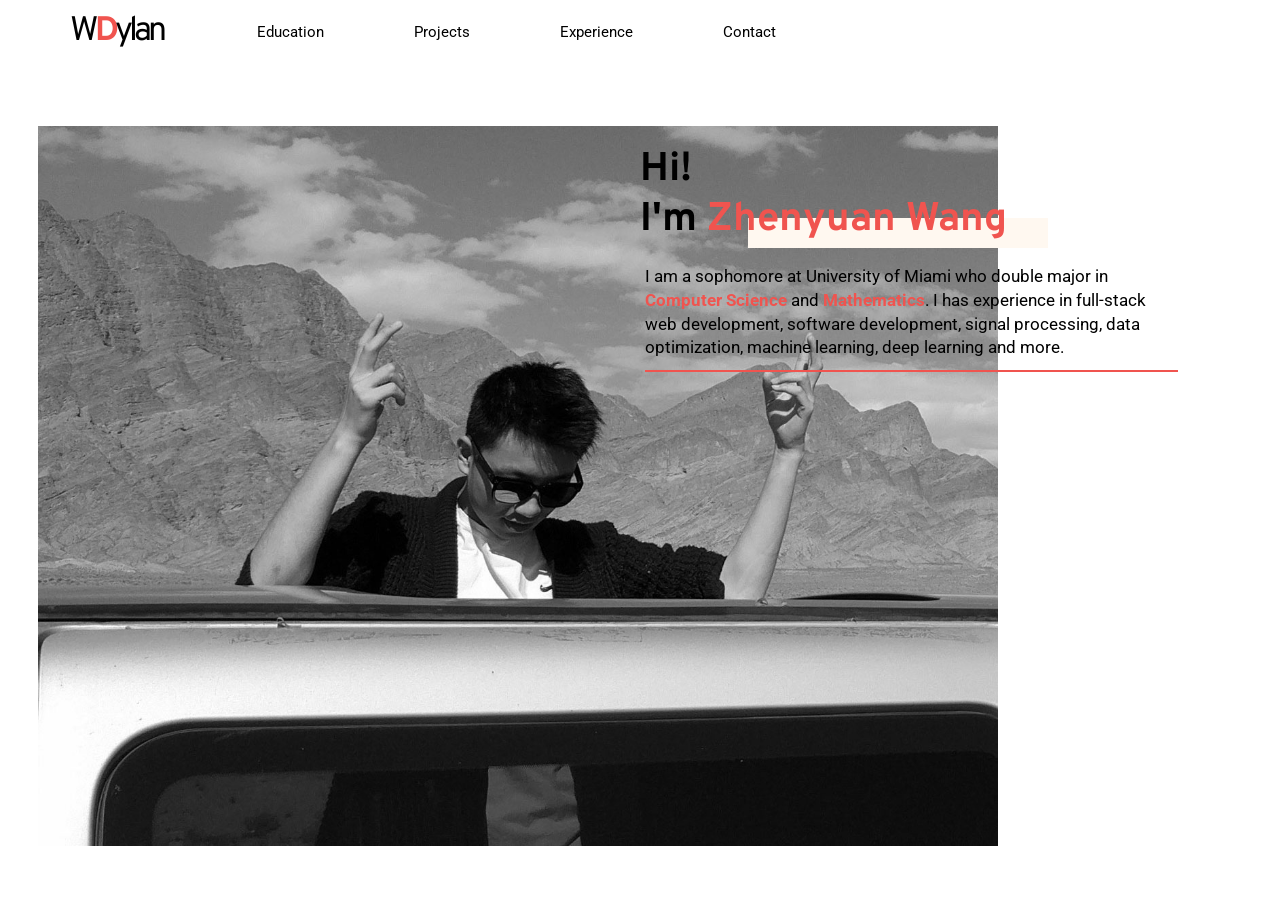
==== index.html @ d8823c97 "finish header and nav" ====
<!DOCTYPE html>
<html lang="en">
  <head>
    <meta charset="UTF-8" />
    <title>Zhenyuan Resume</title>
    <link rel="stylesheet" href="css/main.css">
  </head>

  <body>

    <header>
      <picture>
<!--         <source media="(min-width: 381px)" srcset='img/high_w3.jpg'/>
        <source media="(max-width: 380px)" srcset='img/high_w3tall.jpg'/> -->
        <img src='img/high_w3.jpg'/>
      </picture>

      <article>
        <div></div>
        <h1>
          <span>Hi!</span>
          I'm <strong>Zhenyuan Wang</strong>
        </h1>
        <p>I am a sophomore at University of Miami who double major in <strong>Computer Science</strong> and <strong>Mathematics</strong>. I has experience in full-stack web development, software development, signal processing, data optimization, machine learning, deep learning and more.</p>
      </article>
    </header>

    <nav id="desktop-nav">
      <p>W<strong>D</strong>ylan</p>
      <container id="nav-links">
        <a href="#edu">Education</a>
        <a href="#project">Projects</a>
        <a href="#experience">Experience</a>
        <a href="#contact">Contact</a>
      </container>
    </nav>

    <div id="Menu">
      <a><svg xmlns="http://www.w3.org/2000/svg" x="0px" y="0px"width="36" height="36"viewBox="0 0 172 172"style=" fill:#000000;"><g fill="none" fill-rule="nonzero" stroke="none" stroke-width="1" stroke-linecap="butt" stroke-linejoin="miter" stroke-miterlimit="10" stroke-dasharray="" stroke-dashoffset="0" font-family="none" font-weight="none" font-size="none" text-anchor="none" style="mix-blend-mode: normal"><path d="M0,172v-172h172v172z" fill="none"></path><g fill="#ffffff"><path d="M14.33333,78.83333h143.33333v14.33333h-143.33333zM14.33333,35.83333h143.33333v14.33333h-143.33333zM14.33333,121.83333h143.33333v14.33333h-143.33333z"></path></g></g></svg></a>
      <!-- <a href="https://icons8.com/icon/88616/menu">Menu icon by Icons8</a> -->
      <nav id="mobile-nav">
        <ul>
          <li><a href="#edu">Education</a></li>
          <li><a href="#edu">Projects</a></li>
          <li><a href="#experience">Experience</a></li>
          <li><a href="#experience">Contact</a></li>
        </ul>
      </nav>
    </div>

    <script src="js/jquery-3.4.1.js"></script>
    <script src="js/main.js"></script>
  </body>
</html>
---- css/main.css ----
@import url('https://fonts.googleapis.com/css?family=Overpass:700|Roboto|Satisfy&display=swap');
@import "_navbar.css";
@import "_navbarm.css";
@import "_header.css";
@import "_headerm.css";
@import "education.css";
@import "project.css";
@import "experience.css";
@import "contact.css";
@import "footer.css";
/*
pink: #D81E5B;
blue: #66C3FF;
MILK-green:#CCD7C5;
WHITE: #FFF8F0;
Black:#272727;
red:#F0544F;
GREY: #dedede;
c10000
*/

body, html{
  height:100%;
  margin:0;
  scroll-behavior: smooth;
}

strong{
  color:#F0544F;
}

p{
  font-family: 'Roboto', sans-serif;
}

h2{
  font-family: 'Overpass', sans-serif;
  font-size: 50px;
  letter-spacing: 4px;
  margin: 0;
}

h3{
  font-family: 'Overpass', sans-serif;
}

h4{
  font-family: 'Overpass', sans-serif;
}

li{
  font-family: 'Roboto', sans-serif;
}

.h2_container{
  display: flex;
  justify-content: center;
  align-items: center;
  margin: 15px 0;
}
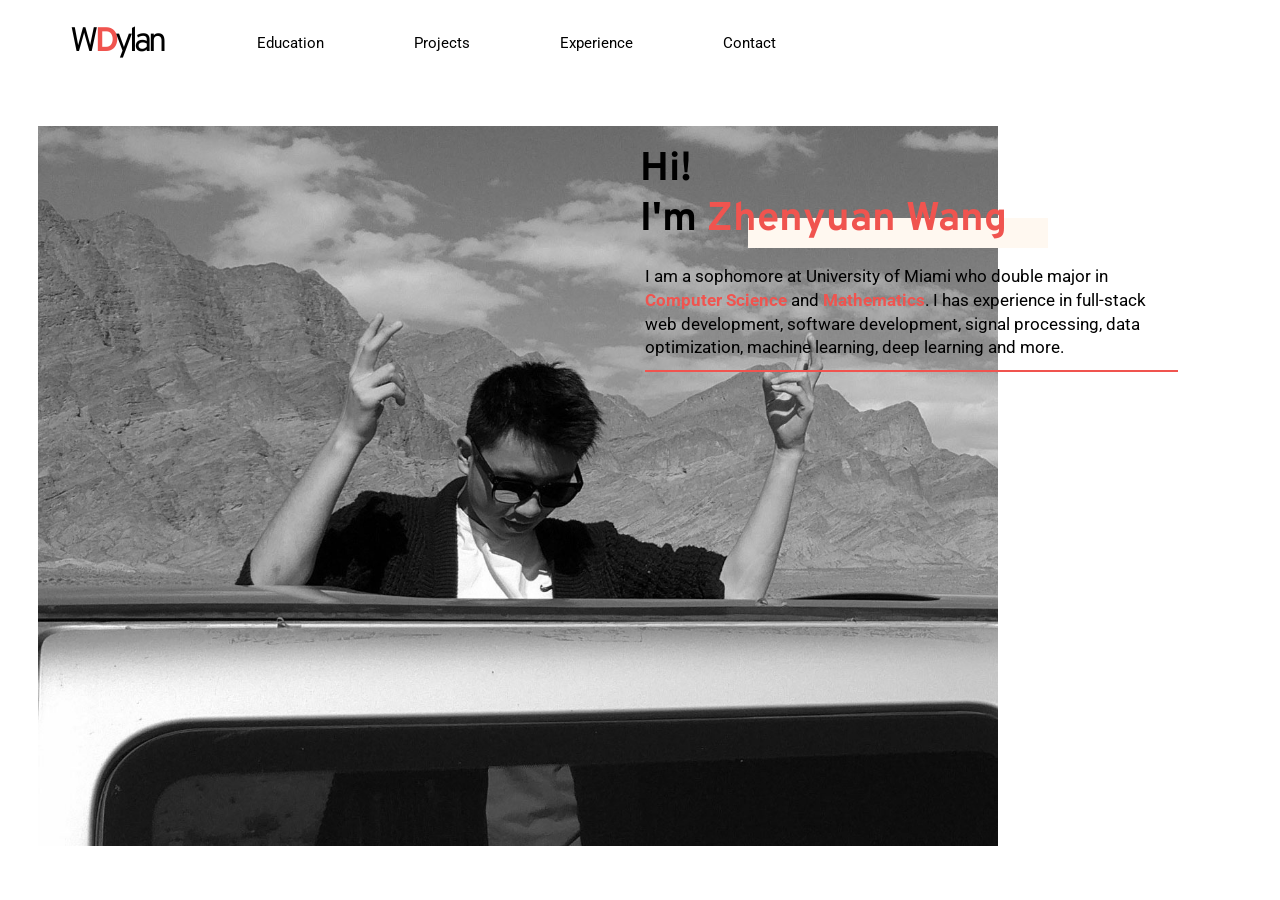
==== commit f355948e: "fix file name" ====
--- a/index.html
+++ b/index.html
@@ -3,7 +3,7 @@
   <head>
     <meta charset="UTF-8" />
     <title>Zhenyuan Resume</title>
-    <link rel="stylesheet" href="css/main.css">
+    <link rel="stylesheet" href="/css/index.css"/>
   </head>
 
   <body>
@@ -26,9 +26,9 @@
     </header>
 
     <nav id="desktop-nav">
-      <p>W<strong>D</strong>ylan</p>
+      <a href="index.html"><p>W<strong>D</strong>ylan</p></a>
       <container id="nav-links">
-        <a href="#edu">Education</a>
+        <a href="html/edu.html">Education</a>
         <a href="#project">Projects</a>
         <a href="#experience">Experience</a>
         <a href="#contact">Contact</a>
@@ -40,7 +40,7 @@
       <!-- <a href="https://icons8.com/icon/88616/menu">Menu icon by Icons8</a> -->
       <nav id="mobile-nav">
         <ul>
-          <li><a href="#edu">Education</a></li>
+          <li><a href="html/edu.html">Education</a></li>
           <li><a href="#edu">Projects</a></li>
           <li><a href="#experience">Experience</a></li>
           <li><a href="#experience">Contact</a></li>
--- a/css/index.css
+++ b/css/index.css
@@ -0,0 +1,5 @@
+@import "navbar.css";
+@import "navbarm.css";
+@import "header.css";
+@import "headerm.css";
+@import "main.css";
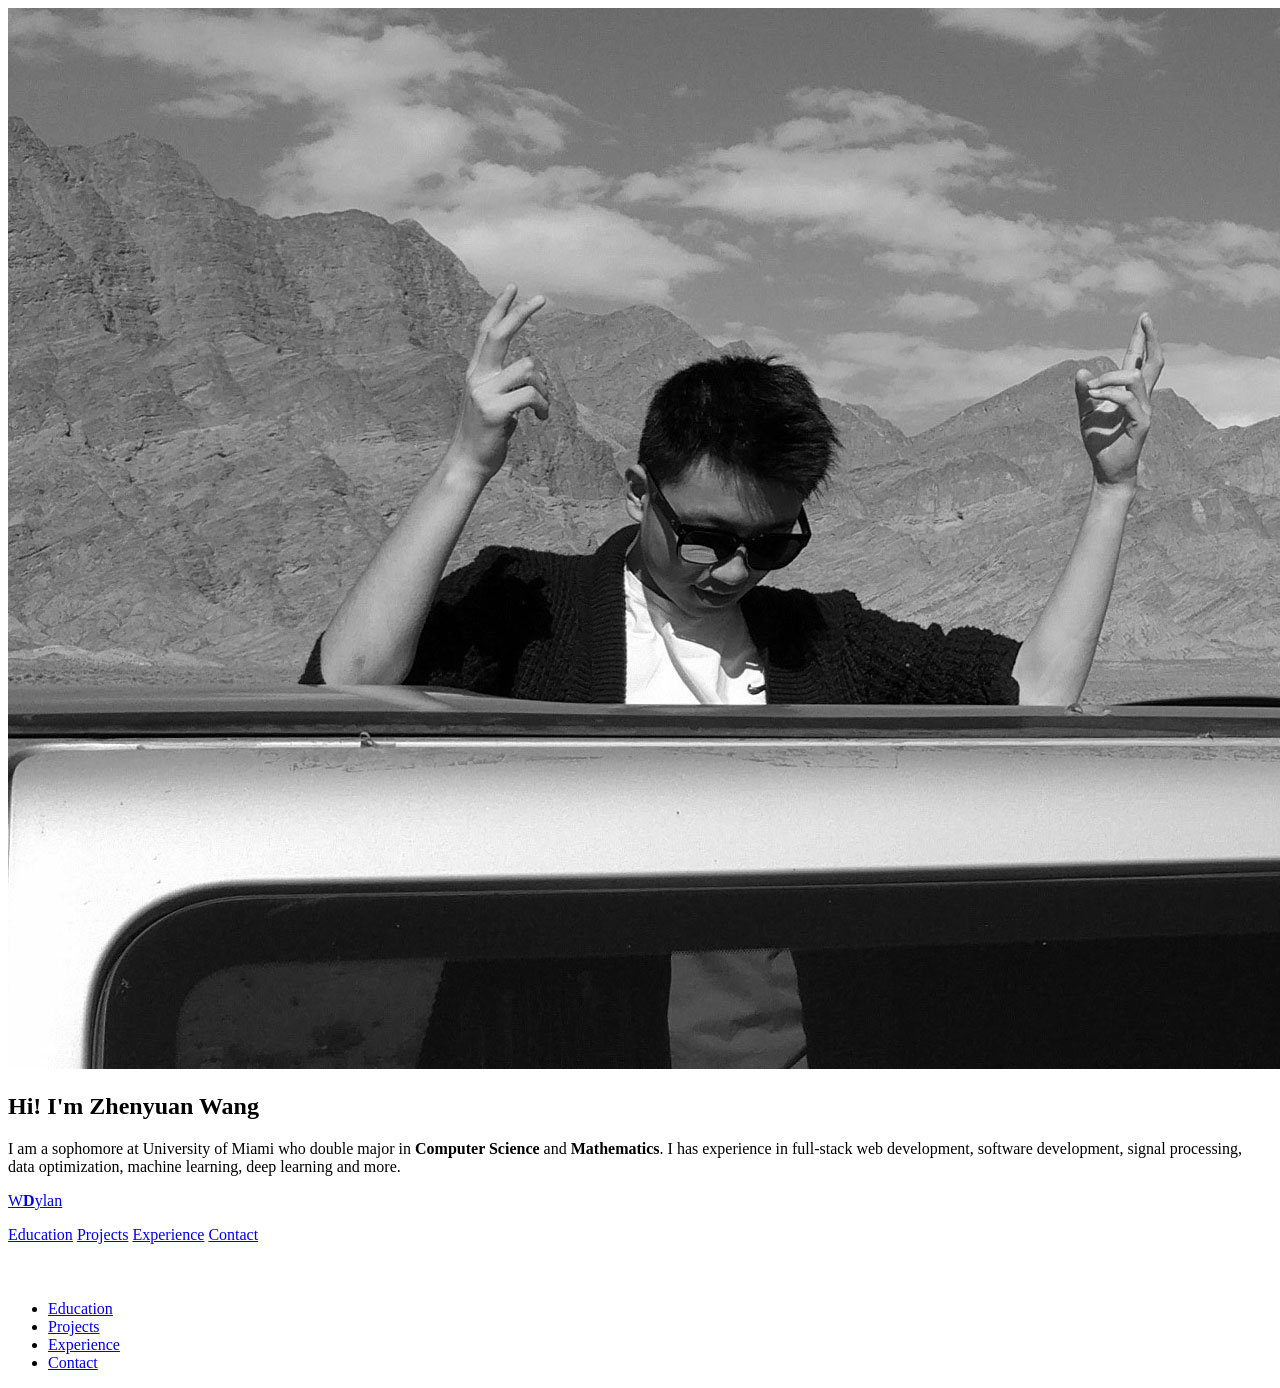
==== commit b117b424: "fix path" ====
--- a/index.html
+++ b/index.html
@@ -3,7 +3,7 @@
   <head>
     <meta charset="UTF-8" />
     <title>Zhenyuan Resume</title>
-    <link rel="stylesheet" href="/css/index.css"/>
+    <link rel="stylesheet" href="~/css/index.css"/>
   </head>
 
   <body>
@@ -48,7 +48,7 @@
       </nav>
     </div>
 
-    <script src="js/jquery-3.4.1.js"></script>
-    <script src="js/main.js"></script>
+    <script src="~/js/jquery-3.4.1.js"></script>
+    <script src="~/js/main.js"></script>
   </body>
 </html>
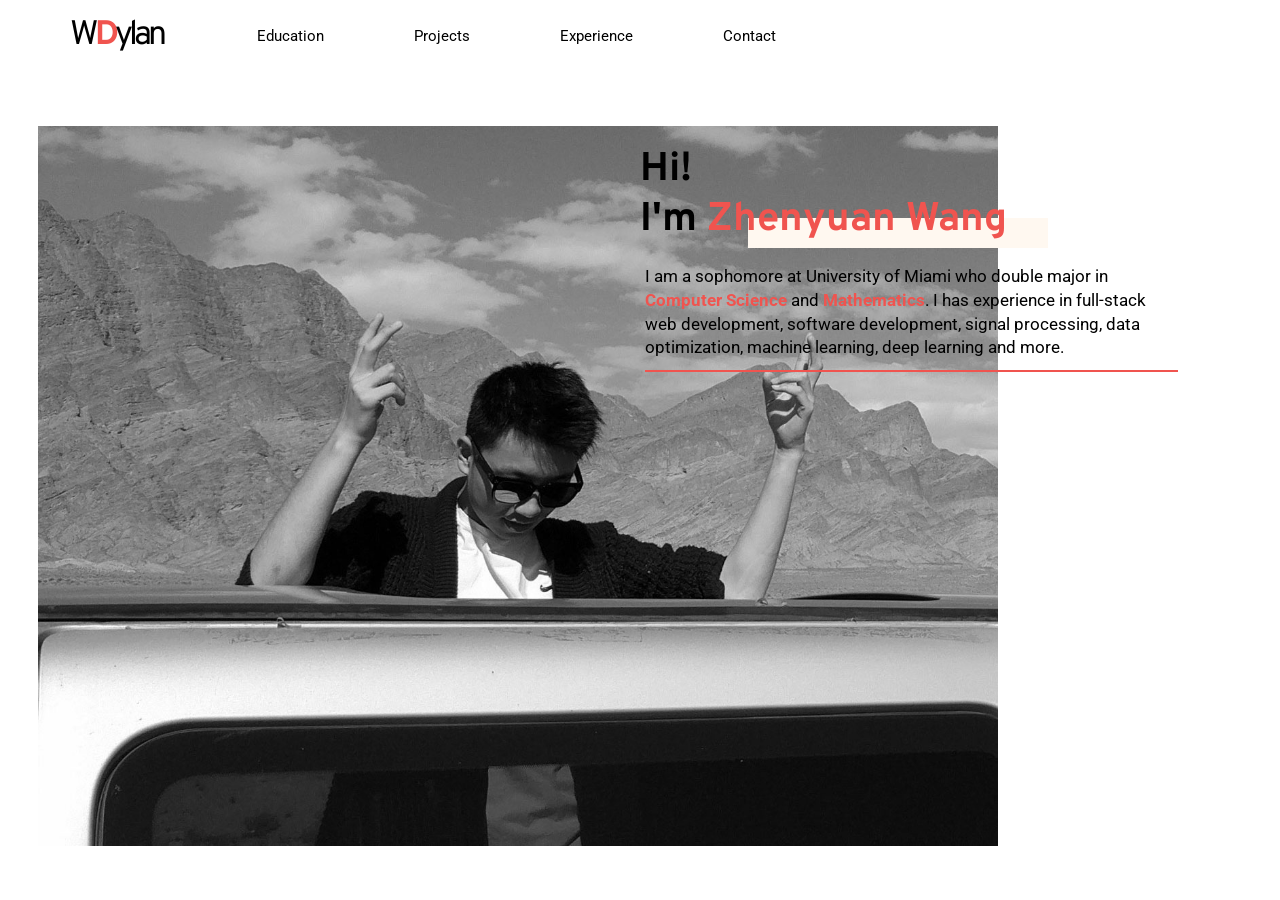
==== commit b2d12451: "first draft" ====
--- a/index.html
+++ b/index.html
@@ -2,8 +2,9 @@
 <html lang="en">
   <head>
     <meta charset="UTF-8" />
-    <title>Zhenyuan Resume</title>
-    <link rel="stylesheet" href="~/css/index.css"/>
+    <title>Zhenyuan Wang</title>
+    <link rel="stylesheet" href="css/index.css"/>
+    <link rel="shortcut icon" href="img/user.png"/>
   </head>
 
   <body>
@@ -29,9 +30,9 @@
       <a href="index.html"><p>W<strong>D</strong>ylan</p></a>
       <container id="nav-links">
         <a href="html/edu.html">Education</a>
-        <a href="#project">Projects</a>
-        <a href="#experience">Experience</a>
-        <a href="#contact">Contact</a>
+        <a href="html/project.html">Projects</a>
+        <a href="html/experience.html">Experience</a>
+        <a href="html/contact.html">Contact</a>
       </container>
     </nav>
 
@@ -41,14 +42,18 @@
       <nav id="mobile-nav">
         <ul>
           <li><a href="html/edu.html">Education</a></li>
-          <li><a href="#edu">Projects</a></li>
-          <li><a href="#experience">Experience</a></li>
-          <li><a href="#experience">Contact</a></li>
+          <li><a href="html/project.html">Projects</a></li>
+          <li><a href="html/experience.html">Experience</a></li>
+          <li><a href="html/contact.html">Contact</a></li>
         </ul>
       </nav>
     </div>
 
-    <script src="~/js/jquery-3.4.1.js"></script>
-    <script src="~/js/main.js"></script>
+    <div id="signature">
+      Zhenyuan <strong>W</strong>ang
+    </div>
+
+    <script src="js/jquery-3.4.1.js"></script>
+    <script src="js/main.js"></script>
   </body>
 </html>
--- a/css/index.css
+++ b/css/index.css
@@ -0,0 +1,18 @@
+@import "navbar.css";
+@import "navbarm.css";
+@import "header.css";
+@import "headerm.css";
+@import "main.css";
+@import url('https://fonts.googleapis.com/css?family=Rock+Salt&display=swap');
+
+#signature {
+  font-family: 'Rock Salt', cursive;
+  font-size: 70px;
+  padding: 0 !important;
+  position: fixed;
+  bottom: 8%;
+  right: 14%;
+  transform: rotate(-10deg);
+}
+
+
